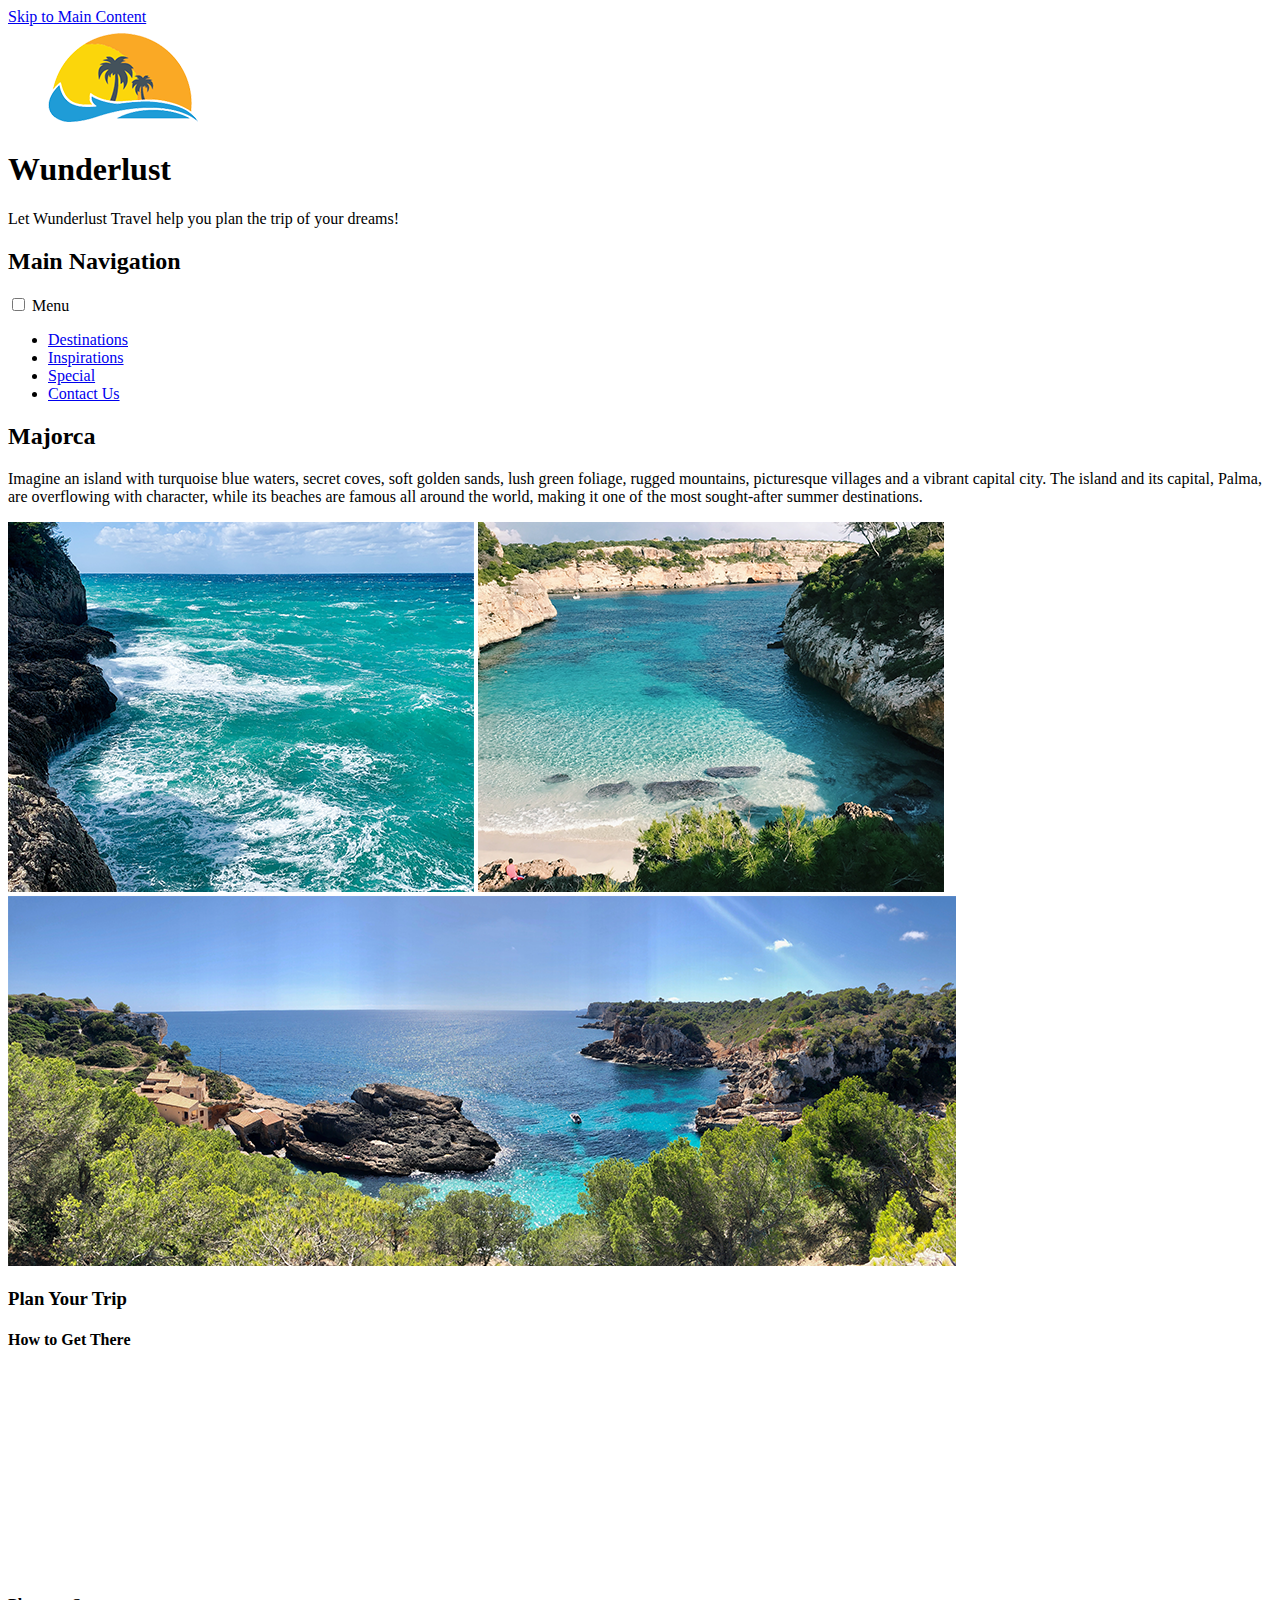
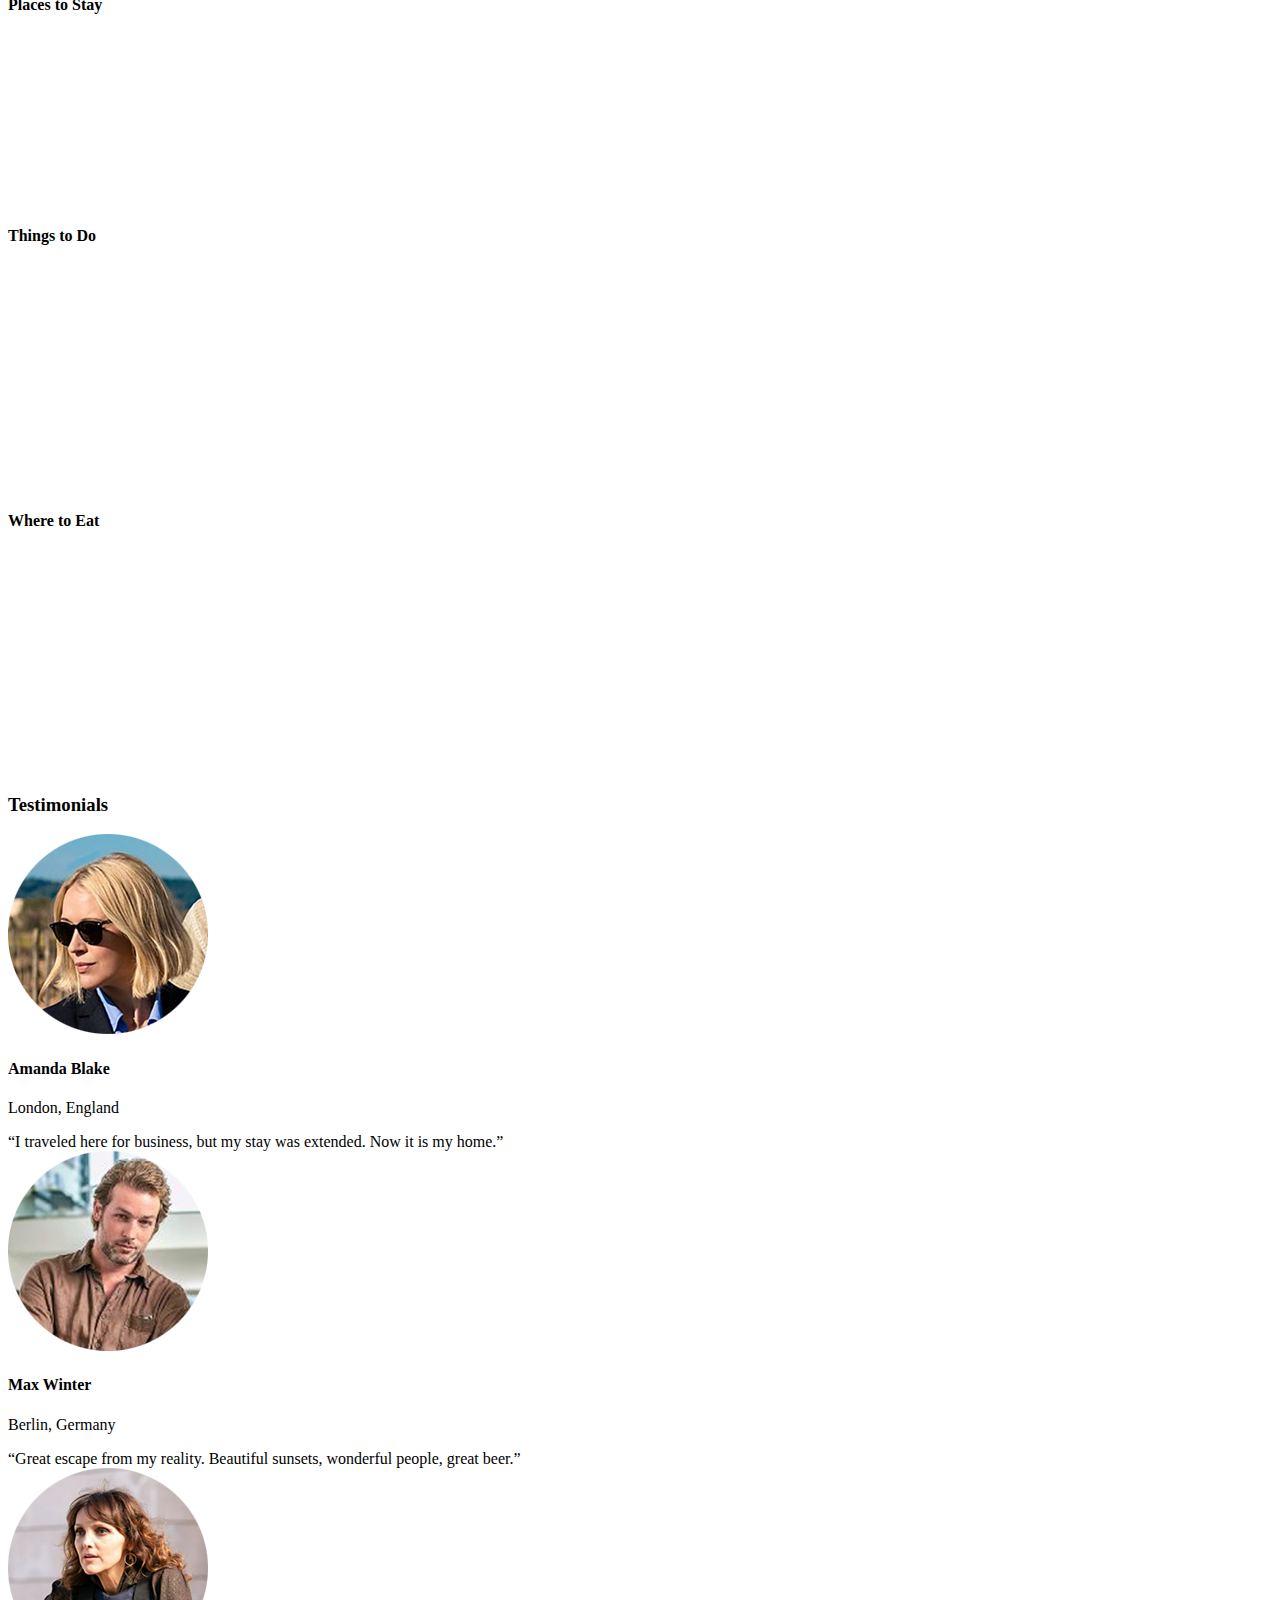
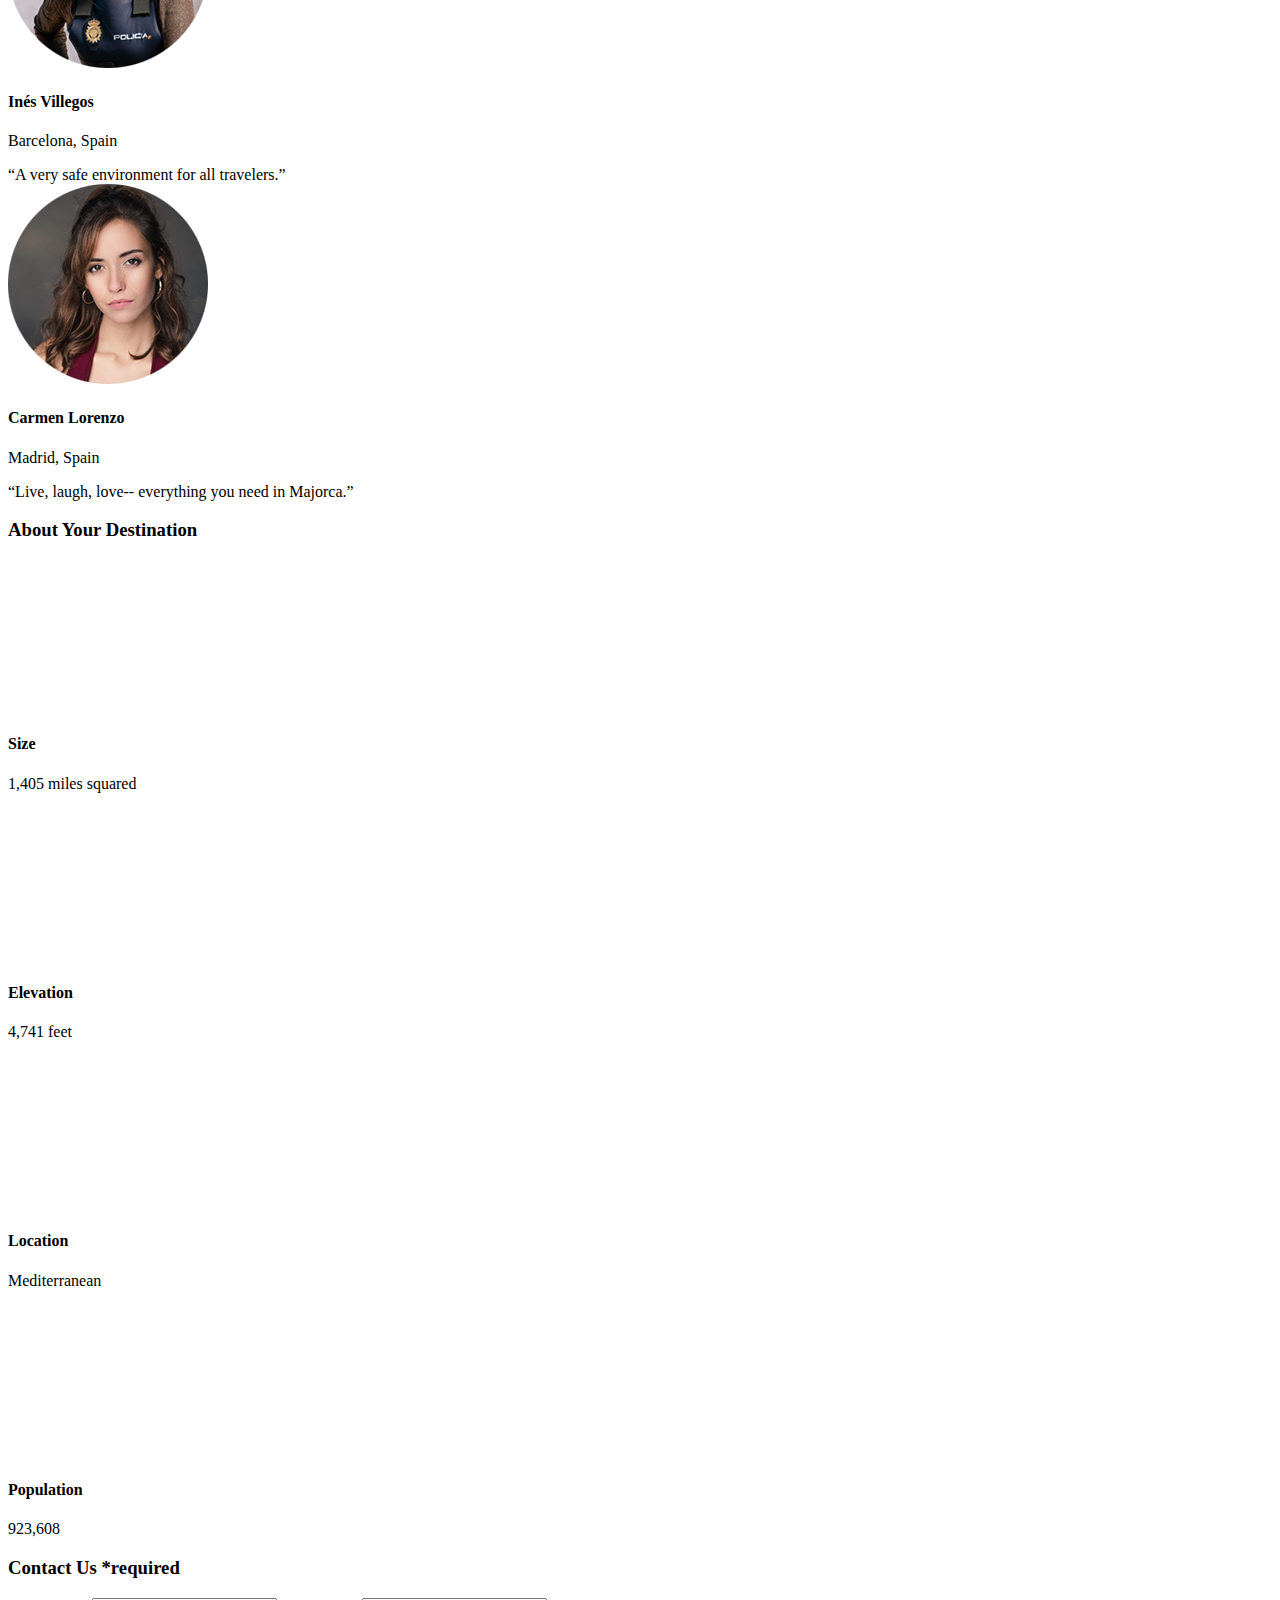
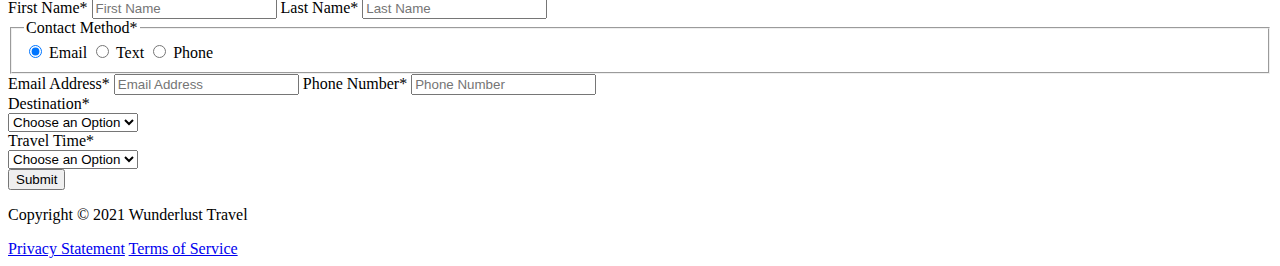
==== wunderlust-majora.html @ bf66a852 "1" ====
<!DOCTYPE html>
<html lang="en">
    <head>
        <meta charset="utf-8">
        <meta name="viewport" content="width=device-width, initial-scale=1">
        <meta name="author" content="Jessica Barnett, Christina Carrasquilla">
        <meta name="description" content="Let Wunderlust Travel take you to beautiful Majorca this year! Majorca is a beautiful island and offers beauty and fun to its visitors">
        <meta name="keywords" content="travel, majorca, beach, island, vacation, destination, getaway, restaurants in majorca, entertainment in majorca, testimonials from visitors">
        <title>Wunderlust Travel</title>
        <meta name="robots" content="index,follow">

        <!-- ~~~~~~~~~~ TWITTER CARD TAGS ~~~~~~~~~~ -->
        <meta name="twitter:card" content="summary_large_image">
        <meta name="twitter:site" content="@wunderlusttravel">
        <meta name="twitter:creator" content="@wunderlusttravel">
        <meta name="twitter:title" content="Wunderlust Travel: Majorca">
        <meta name="twitter:description" content="Let Wunderlust Travel take you to beautiful Majorca this year! Majorca is a beautiful island and offers beauty and fun to its visitors">
        <meta name="twitter:image" content="https://wunderlusttravel.com/images/majorca-cove.png">

        <!-- ~~~~~~~~~~ OPEN GRAPH META TAGS ~~~~~~~~~~ -->
        <meta property="og:title" content="See Majorca with Wunderlust Travel">
        <meta property="og:type" content="website">
        <meta property="og:image" content="https://wunderlusttravel.com/images/majorca-cove.png">
        <meta property="og:url" content="https://wunderlusttravel.com/majorca">
        <meta property="og:description" content="Let Wunderlust Travel take you to beautiful Majorca this year! Majorca is a beautiful island and offers beauty and fun to its visitors">
        <!-- ~~~~~~~~~~FAVICON ~~~~~~~~~~ -->
        <link rel="shortcut icon" href="images/favicon.png">

        <!-- ~~~~~~~~~~ GOOGLE FONTS ~~~~~~~~~~ -->
        <link rel="preconnect" href="https://fonts.googleapis.com">
        <link rel="preconnect" href="https://fonts.gstatic.com" crossorigin>
        <link href="https://fonts.googleapis.com/css2?family=Molle:ital@1&family=Montserrat:wght@400;600&display=swap" rel="stylesheet">
        <link href="styles.css" rel="stylesheet">
    </head>
    <body>
        <a id="skip" href="#main-content">Skip to Main Content</a>
        <!-- styling skip links: https://webaim.org/techniques/css/invisiblecontent/ -->
        <header>
            <a href="index.html" id="logo"><img src="images/logo.png" alt="The Wunderlust logo shows blue waves and the outline of two palm trees against an orange sun"></a>
            <h1>Wunderlust</h1>
			<p>Let Wunderlust Travel help you plan the trip of your dreams!</p>			
            <nav>
                <div id="menu-toggle">
                    <!-- responsive menu code from (with changes made to match mockups): https://css-tricks.com/three-css-alternatives-to-javascript-navigation/ -->
                    <h2 class="sr-only">Main Navigation</h2>
                    <!-- hidden but accessible headings from: https://webaim.org/techniques/css/invisiblecontent/ -->
                    <input name="toggle" id="toggle" type="checkbox">
                    <label for="toggle">Menu</label>
                    <ul>
                        <li class="active"><a href="#">Destinations</a></li>
                        <li><a href="#">Inspirations</a></li>
                        <li><a href="#">Special</a></li>
                        <li><a href="#">Contact Us</a></li>
                    </ul>
                </div>
            </nav>
        </header>
        <main id="main-content">
            <article>
                <div id="intro">  
                    <h2>Majorca</h2>
                    <p>Imagine an island with turquoise blue waters, secret coves, soft golden sands, lush green foliage, rugged mountains, picturesque villages and a vibrant capital city. The island and its capital, Palma, are overflowing with character, while its beaches are famous all around the world, making it one of the most sought-after summer destinations.</p>
                    <div id="img-grid">
                        <img src="images/majorca-waves.png" alt="Turquoise blue waters with white wave caps crashing against a rock cliff">
                        <img src="images/majorca-beach.png" alt="A calm cove with turquoise waters calmly lapping at a light sand beach">
                        <picture>
                            <source srcset="images/majorca-cove-small.png"
                                media="(max-width: 500px)">
                            <img src="images/majorca-cove.png" alt="Deep blue water leading to the horizon with the island and trees in the foreground">
                        </picture>
                    </div>
                </div>  
                <section id="plan">
                    <h3>Plan Your Trip</h3>
                    <div>
                        <section>
                            <h4>How to Get There</h4>
                            <a href="#" title="Search for flights">
                                <img src="images/get.svg" alt="airplane icon">
                            </a>
                        </section>      
                        <section>
                            <h4>Places to Stay</h4>
                            <a href="#" title="Search for hotels">
                                <img src="images/stay.svg" alt="bed icon">
                            </a>
                        </section>
                        <section>
                            <h4>Things to Do</h4>
                            <a href="#" title="Search for Activities">
                                <img src="images/do.svg" alt="sailboat icon">
                            </a>                     
                        </section>    
                        <section>
                            <h4>Where to Eat</h4>
                            <a href="#" title="Search for Restaurants">
                                <img src="images/eat.svg" alt="fork and spoon icon">                         
                            </a>
                        </section>
                    </div>   
                </section>
                <section id="testimonials">
                    <h3>Testimonials</h3>
                    <div>
                        <section>
                            <img src="images/miranda-blake.png" alt="Miranda Blake has a blonde bob and is wearing dark sunglasses">
                            <h4>Amanda Blake</h4>
                            <p>London, England</p>
                            <q>I traveled here for business, but my stay was extended. Now it is my home.</q>
                        </section>
                        <section>
                            <img src="images/max-winter.png" alt="Max Winter has dark blonde hair and a trimmed beard and mustache">
                            <h4>Max Winter</h4>
                            <p>Berlin, Germany</p>
                            <q>Great escape from my reality. Beautiful sunsets, wonderful people, great beer.</q>
                        </section>
                        <section>
                            <img src="images/ines-villegoes.png" alt="Ines Villegos has shoulder-length, wavy, brown hair and is wearing a brown sweater"> 
                            <h4>Inés Villegos</h4> 
                            <p>Barcelona, Spain</p>
                            <q>A very safe environment for all travelers.</q>
                        </section>
                        <section>
                            <img src="images/carmen-lorenzo.png" alt="Carmen Lorenzo has long, dark brown hair and is wearing gold hoop earrings">
                            <h4>Carmen Lorenzo</h4> 
                            <p>Madrid, Spain</p>
                            <q>Live, laugh, love-- everything you need in Majorca.</q>
                        </section>
                    </div>
                </section>
                <section id="about">
                    <h3>About Your Destination</h3>
                    <div>
                        <section>
                            <img src="images/size.svg" alt="ruler icon">
                            <h4>Size</h4> 
                            <p>1,405 miles squared</p>
                        </section>
                        <section>
                            <img src="images/elevation.svg" alt="mountain icon">
                            <h4>Elevation</h4> 
                            <p>4,741 feet</p>
                        </section>
                        <section>
                            <img src="images/location.svg" alt="location pin icon">
                            <h4>Location</h4> 
                            <p>Mediterranean</p>
                        </section>
                        <section>
                            <img src="images/population.svg" alt="people icon">
                            <h4>Population</h4>
                            <p>923,608</p>
                        </section>
                    </div>  
                </section>
                <section id="contact">
                    <h3>Contact Us <span class="form-required">*required</span></h3>
                    <form method="post" action="https://wp.zybooks.com/form-viewer.php">
                        <div id="names">
                            <label for="fName">First Name<span class="required">*</span></label>
                            <input type="text" name="fName" id="fName" autocomplete="given-name" placeholder="First Name" required>
                            <!-- custom input styles from https://moderncss.dev/custom-css-styles-for-form-inputs-and-textareas/ -->
                            <label for="lName">Last Name<span class="required">*</span></label>
                            <input type="text" name="lName" id="lName" autocomplete="family-name" placeholder="Last Name" required>
                        </div>
                        <div id="nums">
                            <fieldset>
                                <legend>Contact Method<span class="required">*</span></legend>
                                <!-- custom radio button styles from https://moderncss.dev/pure-css-custom-styled-radio-buttons/ -->
                                <label for="prefEmail">
                                    <span class="radio-input">
                                        <input type="radio" name="contactPref" id="prefEmail" required checked>
                                        <span class="radio-control"></span>
                                    </span>
                                    <span class="radio-label">Email</span>
                                </label>
                                <label for="prefText">
                                    <span class="radio-input">
                                        <input type="radio" name="contactPref" id="prefText">
                                        <span class="radio-control"></span>
                                    </span>
                                    <span class="radio-label">Text</span>
                                </label>
                                <label for="prefPhone">
                                    <span class="radio-input">
                                        <input type="radio" name="contactPref" id="prefPhone">
                                        <span class="radio-control"></span>
                                    </span>
                                    <span class="radio-label">Phone</span>
                                </label>
                            </fieldset>
                            <label for="email">Email Address<span class="required">*</span></label>
                            <input type="email" name="email" id="email" autocomplete="email" placeholder="Email Address" required>
                            <label for="phone">Phone Number<span class="required">*</span></label>
                            <input type="tel" name="phone" id="phone" autocomplete="tel" placeholder="Phone Number" required>
                        </div>
                        <div id="selects">
                            <!-- custom select styles from: https://moderncss.dev/custom-select-styles-with-pure-css/ -->
                            <label for="destination">Destination<span class="required">*</span></label>
                            <div class="custom-select">
                                <select name="destination" id="destination" required>
                                    <option value="" disabled selected>Choose an Option</option>
                                    <option value="barcelona">Barcelona</option>
                                    <option value="granada">Granada</option>
                                    <option value="ibiza">Ibiza</option>
                                    <option value="madrid">Madrid</option>
                                    <option value="majora">Majora</option>
                                    <option value="seville">Seville</option>
                                    <option value="tenerife">Tenerife</option>
                                    <option value="valencia">Valencia</option>
                                </select>
                                <span class="focus"></span>
                            </div>  
                            <label for="travelTime">Travel Time<span class="required">*</span></label>
                            <div class="custom-select">
                                <select name="travelTime" id="travelTime" required>
                                    <option value="" disabled selected>Choose an Option</option>
                                    <option value="fall">Fall</option>
                                    <option value="winter">Winter</option>
                                    <option value="spring">Spring</option>
                                    <option value="summer">Summer</option>
                                    <option value="flexible">Flexible</option>
                                </select>
                                <span class="focus"></span>
                            </div> 
                            <input type="submit" name="mySubmit" id="mySubmit" value="Submit">
                        </div>
                    </form>
                </section>
            </article>
        </main>
        <footer>
            <p>Copyright &copy; 2021 Wunderlust Travel</p>
            <a href="#">Privacy Statement</a>
            <a href="#">Terms of Service</a>
        </footer>
    </body>
</html>
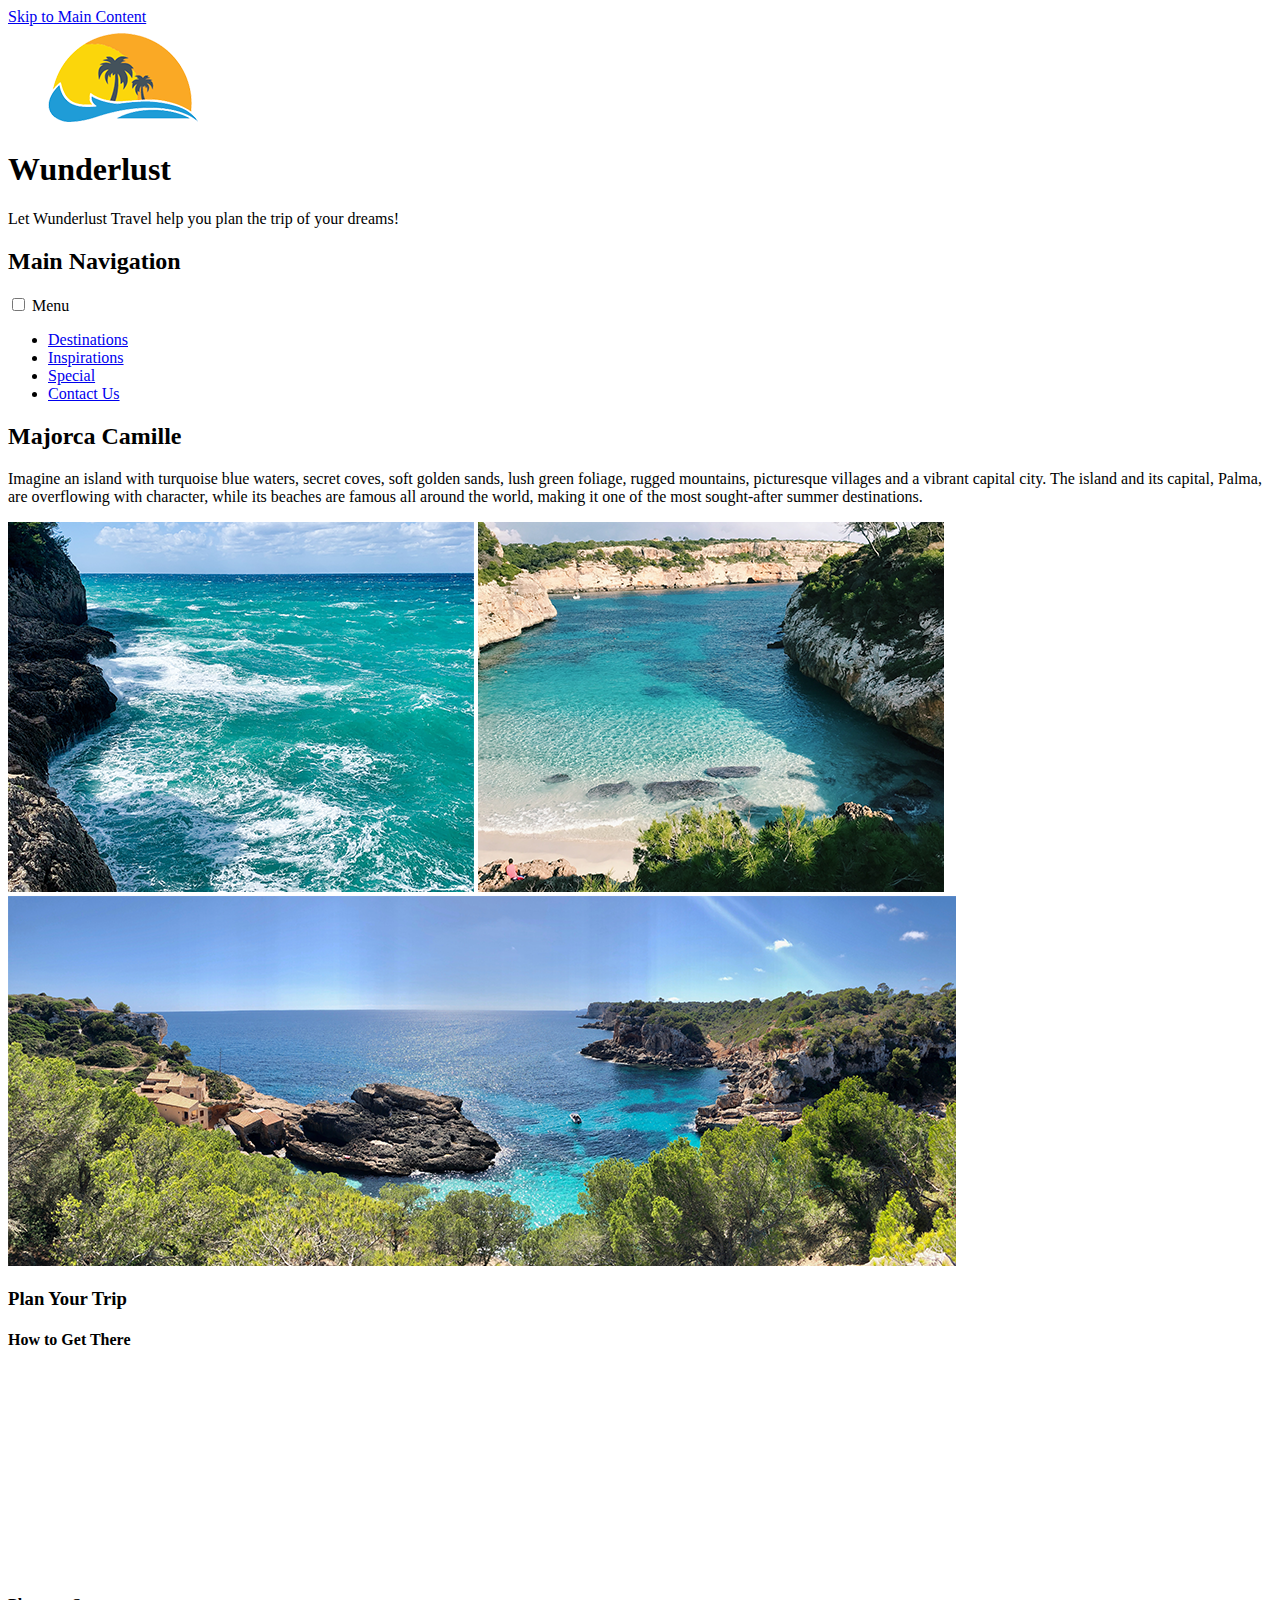
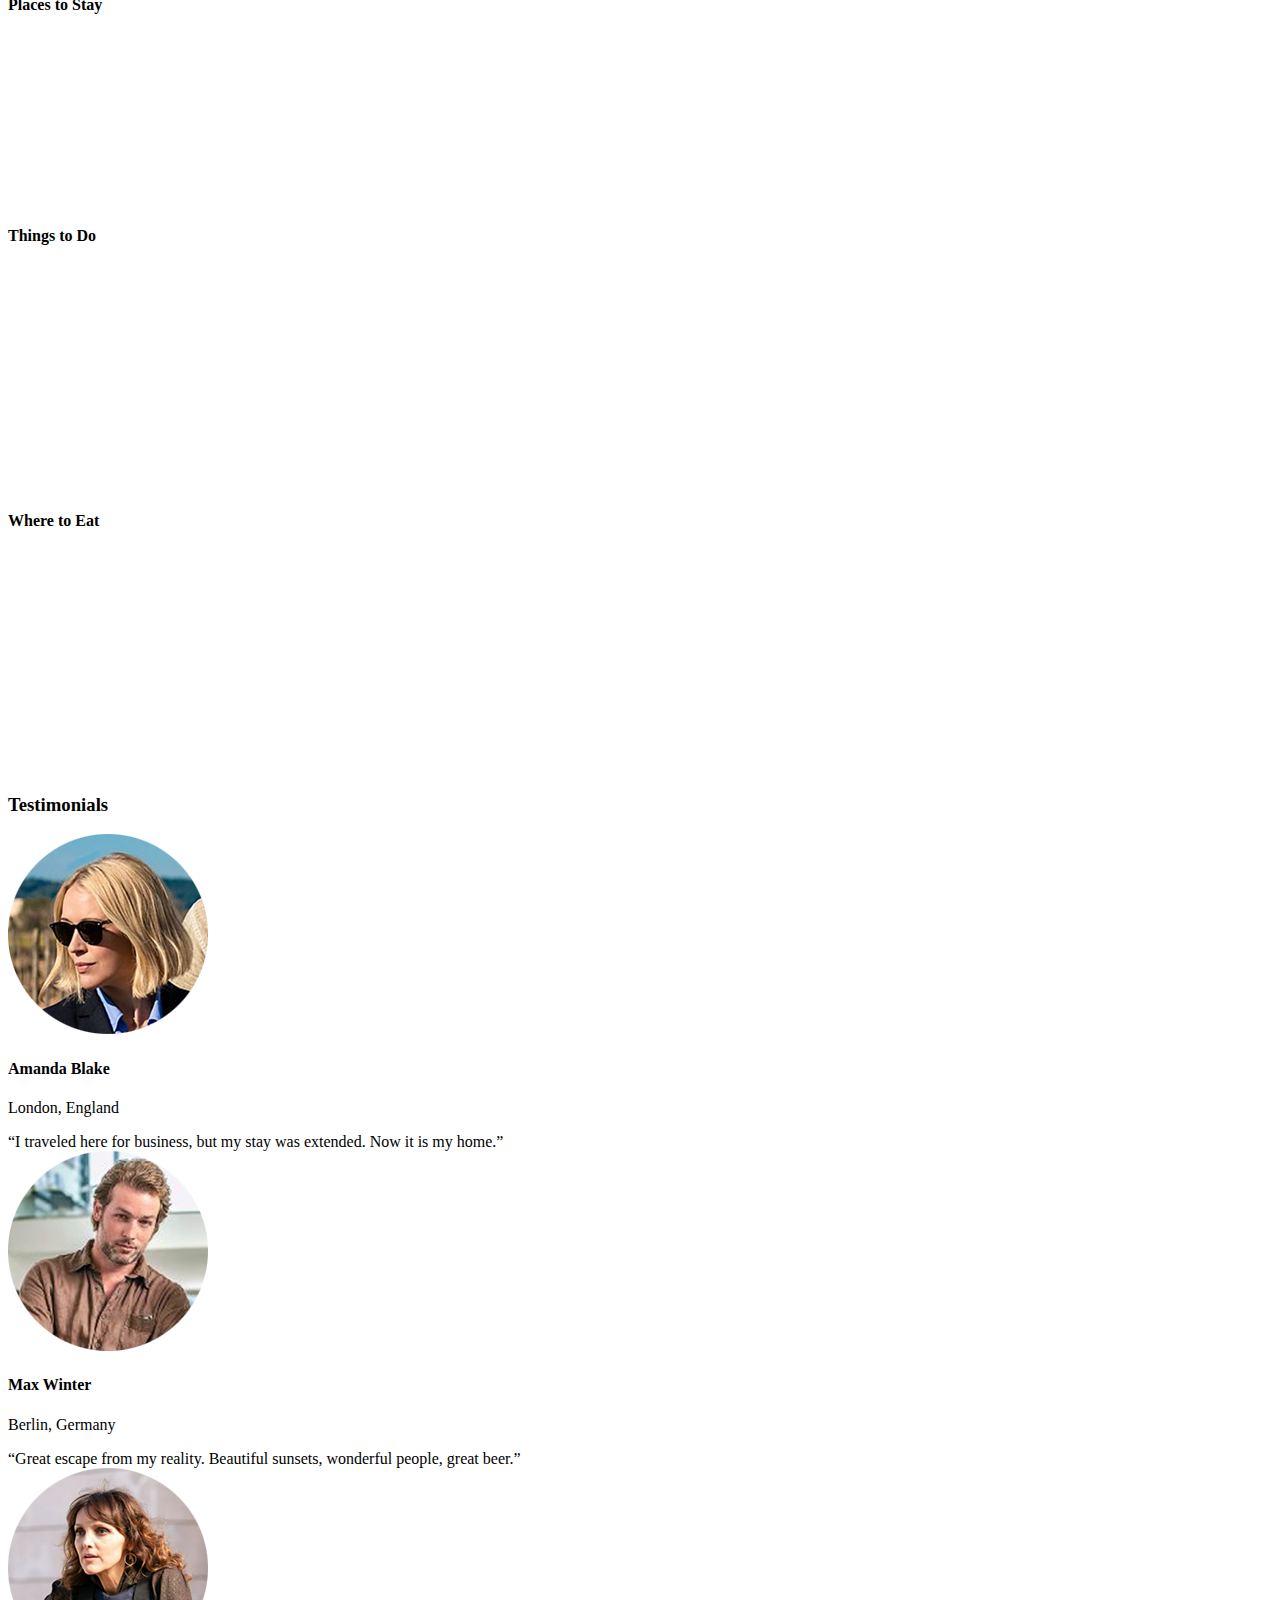
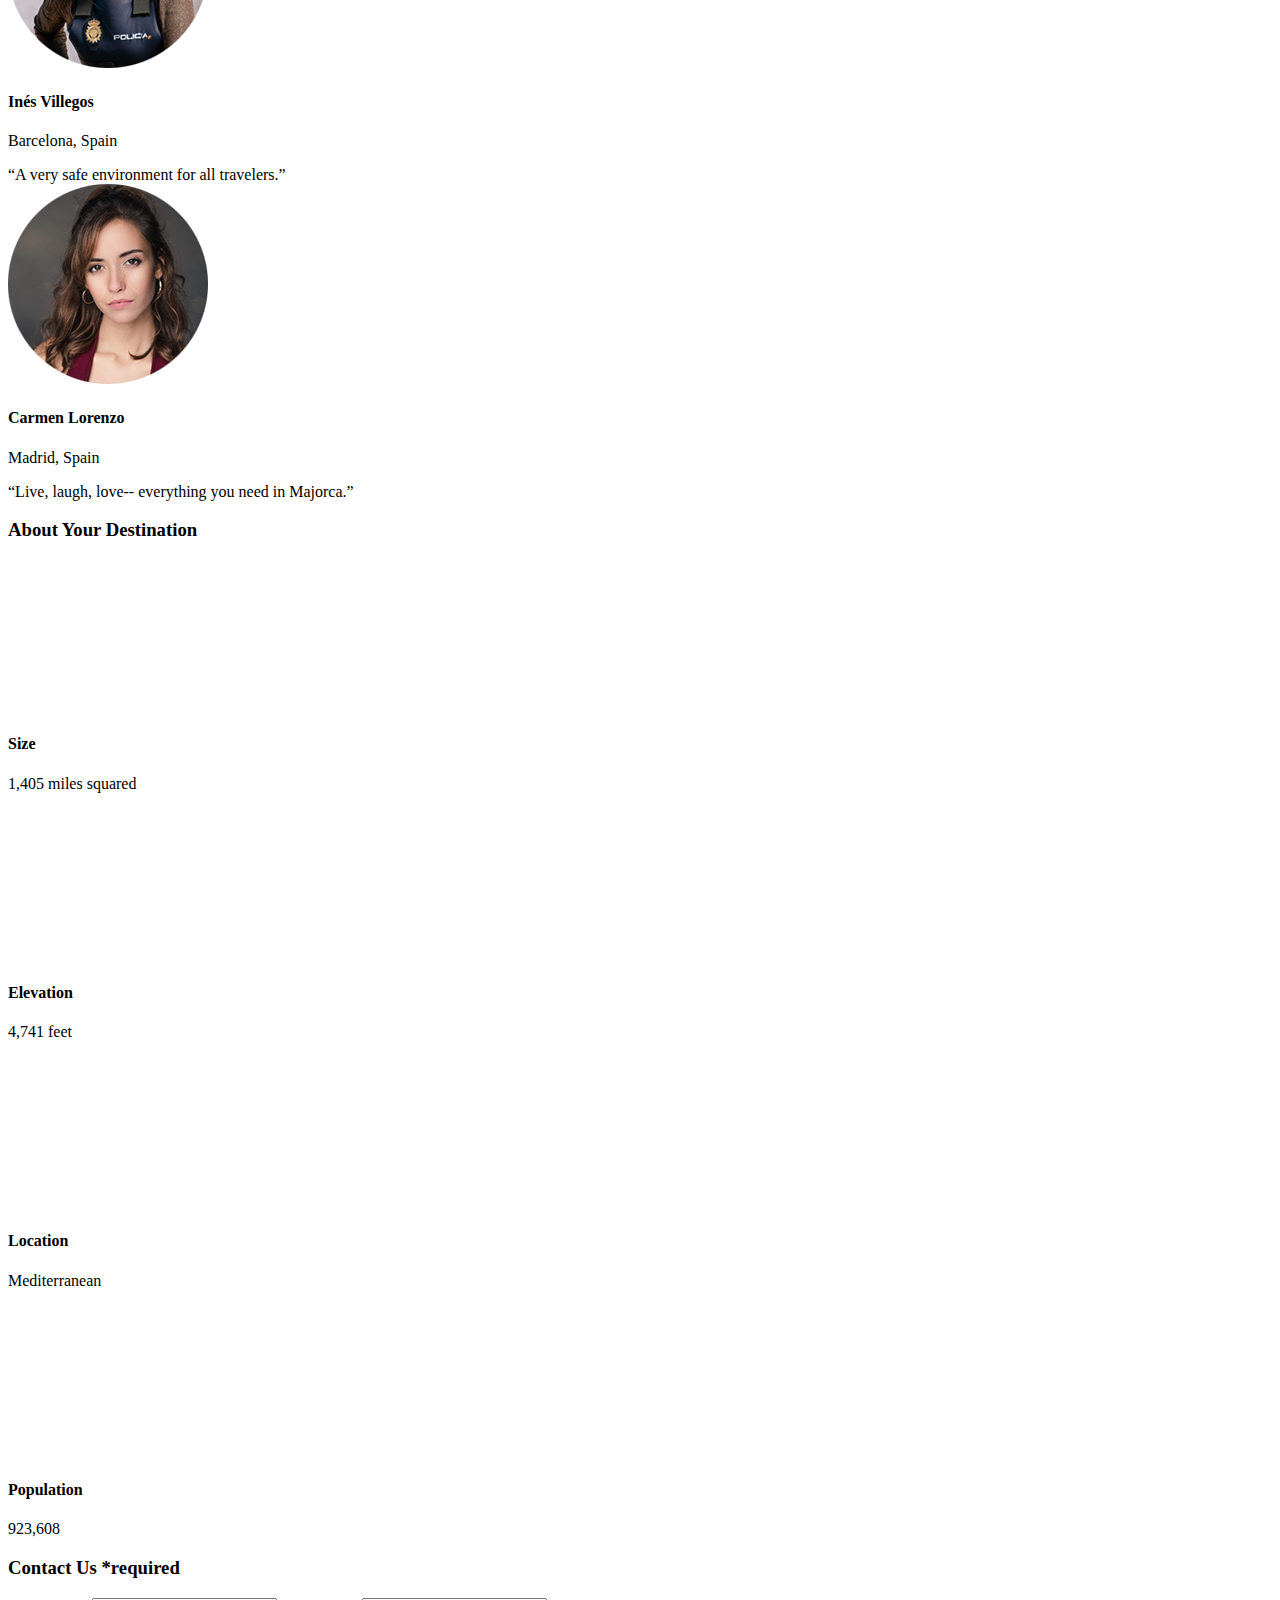
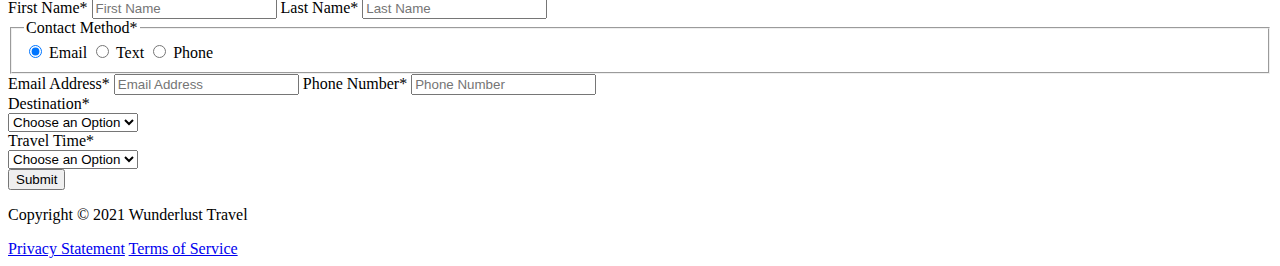
==== commit ba506c60: "1" ====
--- a/wunderlust-majora.html
+++ b/wunderlust-majora.html
@@ -58,7 +58,7 @@
         <main id="main-content">
             <article>
                 <div id="intro">  
-                    <h2>Majorca</h2>
+                    <h2>Majorca Camille</h2>
                     <p>Imagine an island with turquoise blue waters, secret coves, soft golden sands, lush green foliage, rugged mountains, picturesque villages and a vibrant capital city. The island and its capital, Palma, are overflowing with character, while its beaches are famous all around the world, making it one of the most sought-after summer destinations.</p>
                     <div id="img-grid">
                         <img src="images/majorca-waves.png" alt="Turquoise blue waters with white wave caps crashing against a rock cliff">
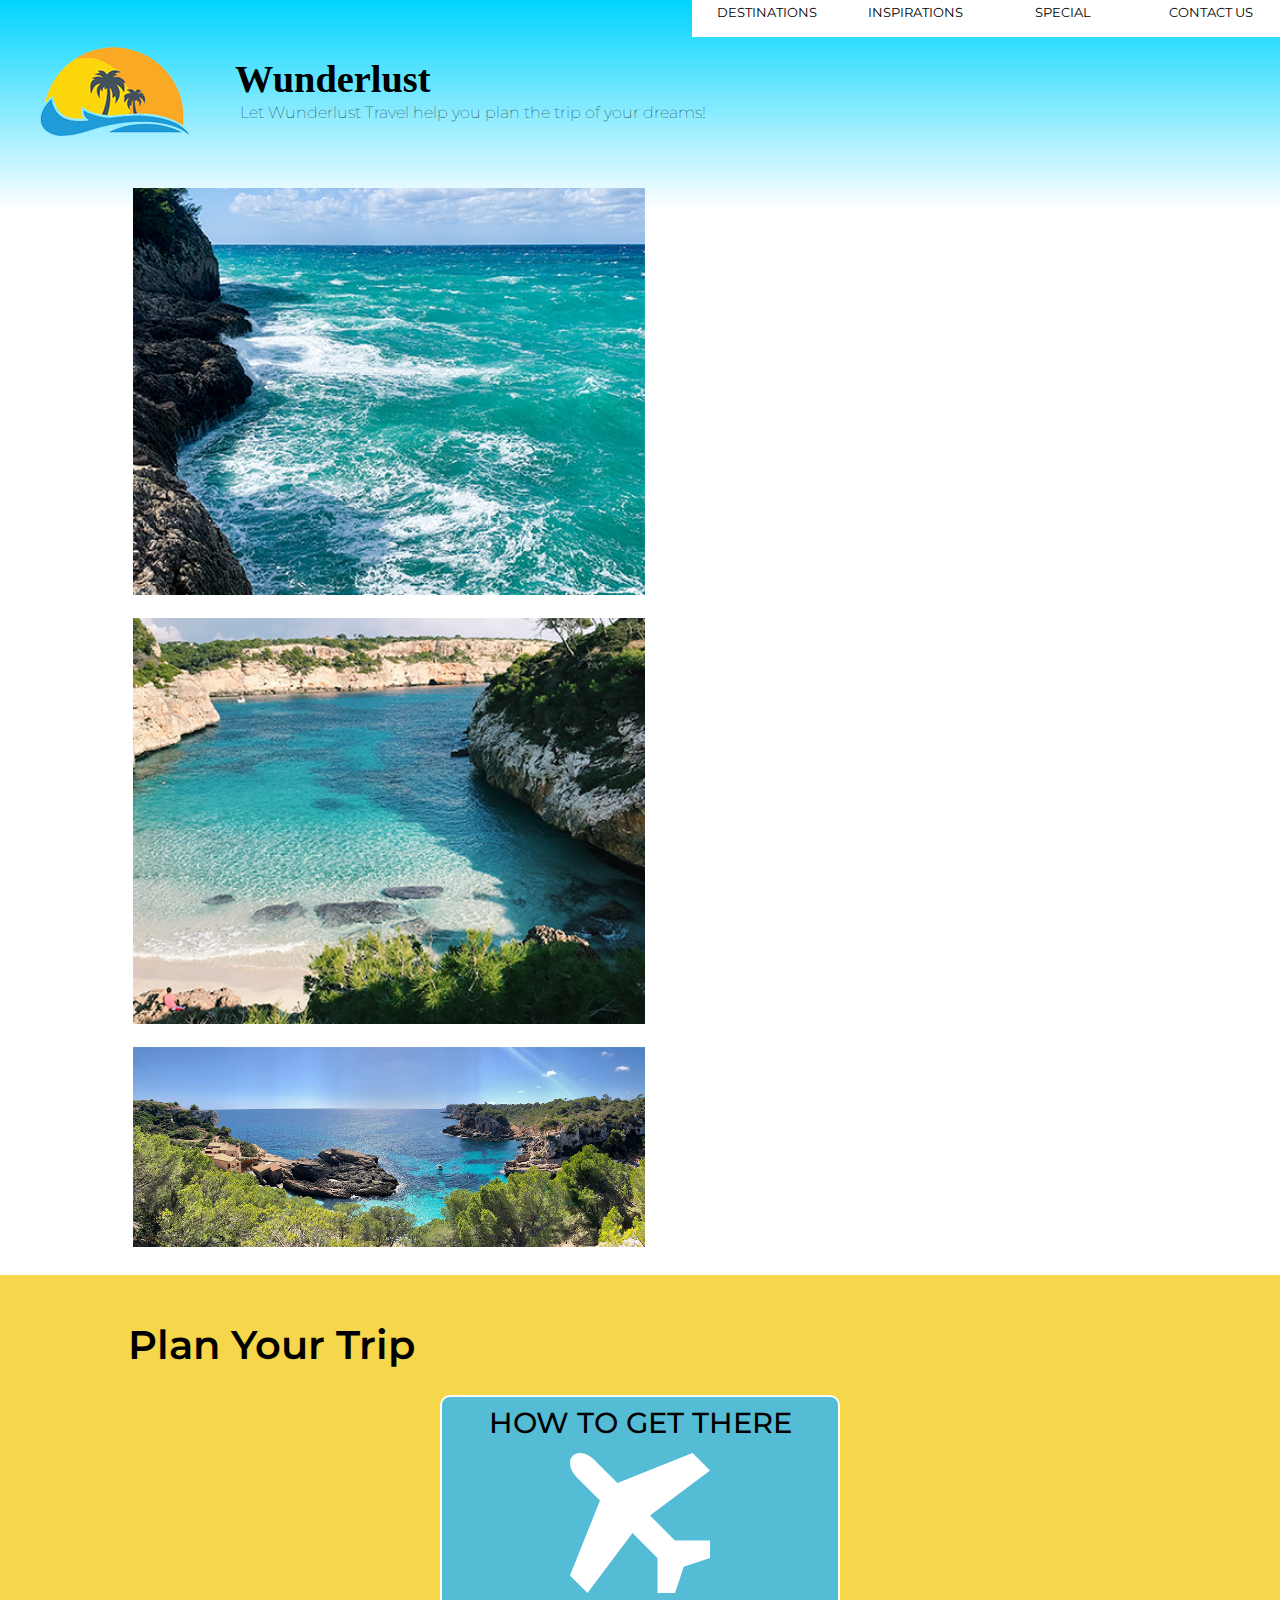
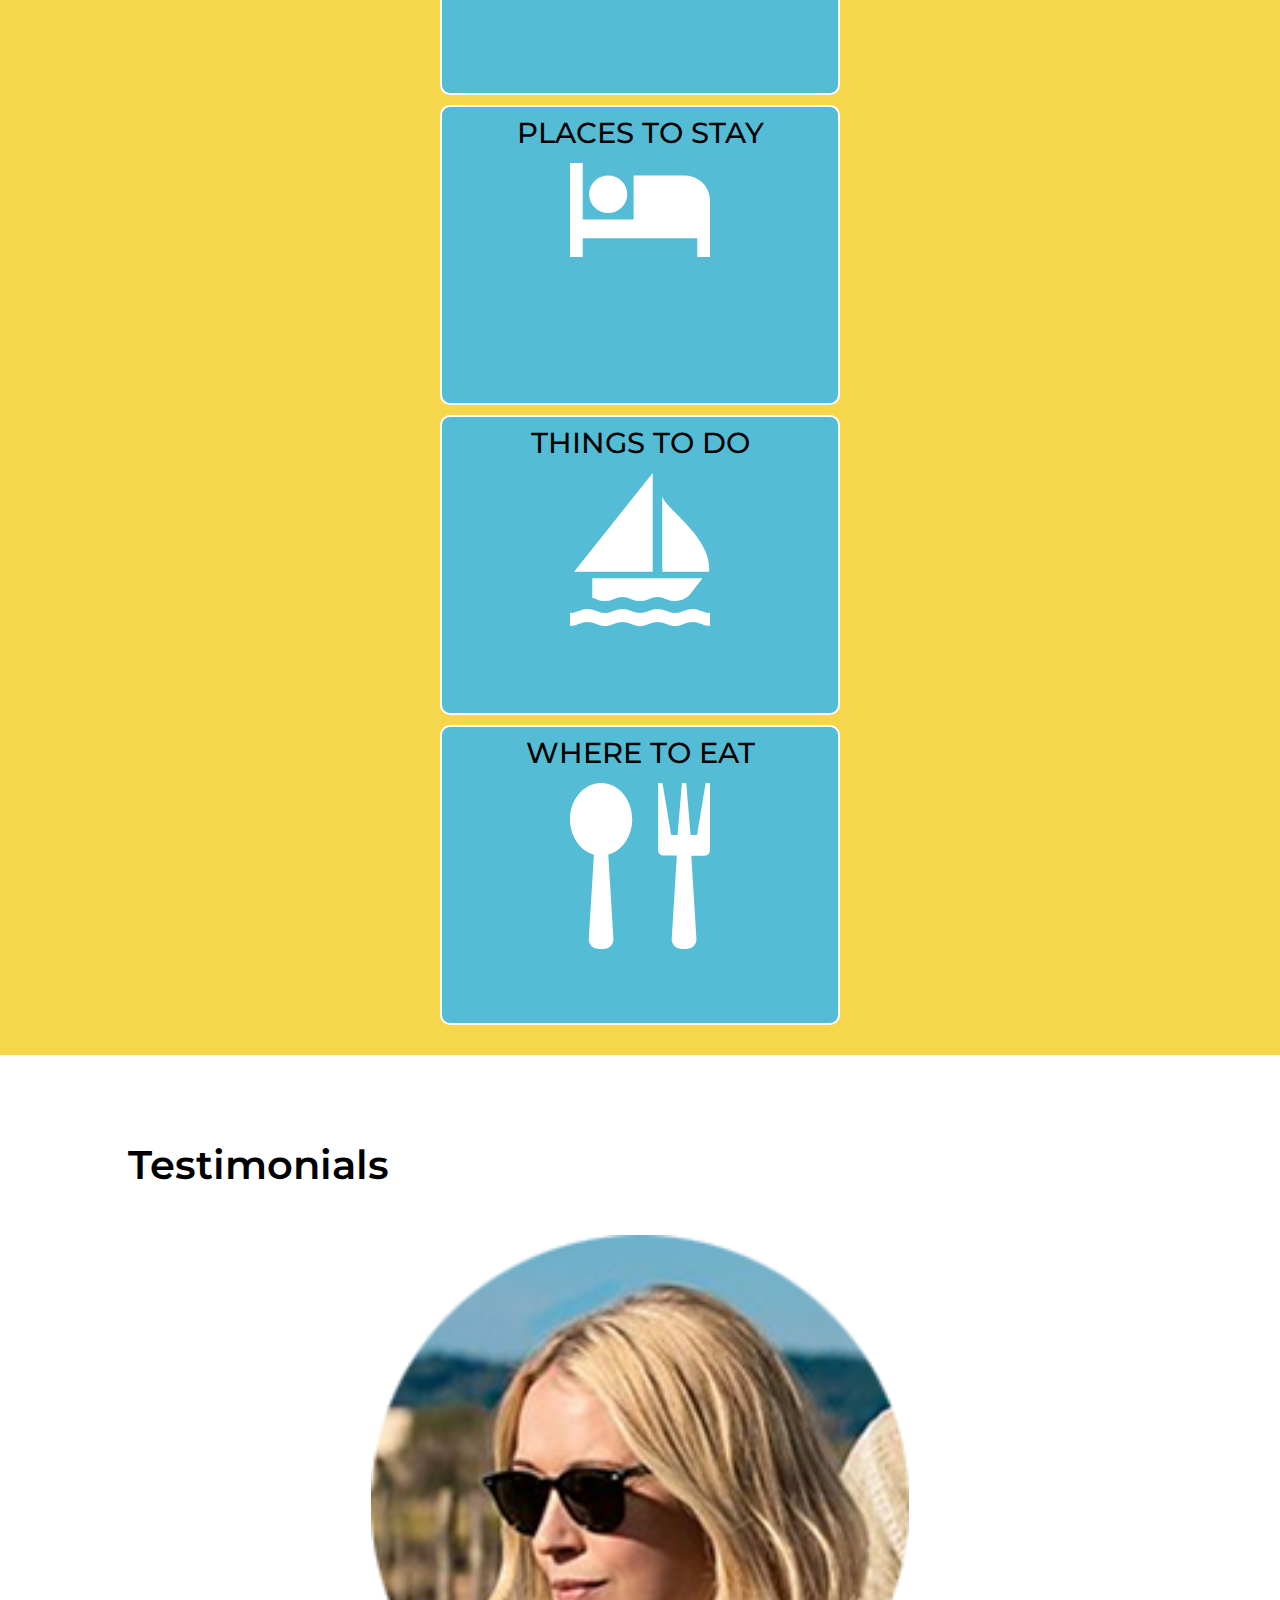
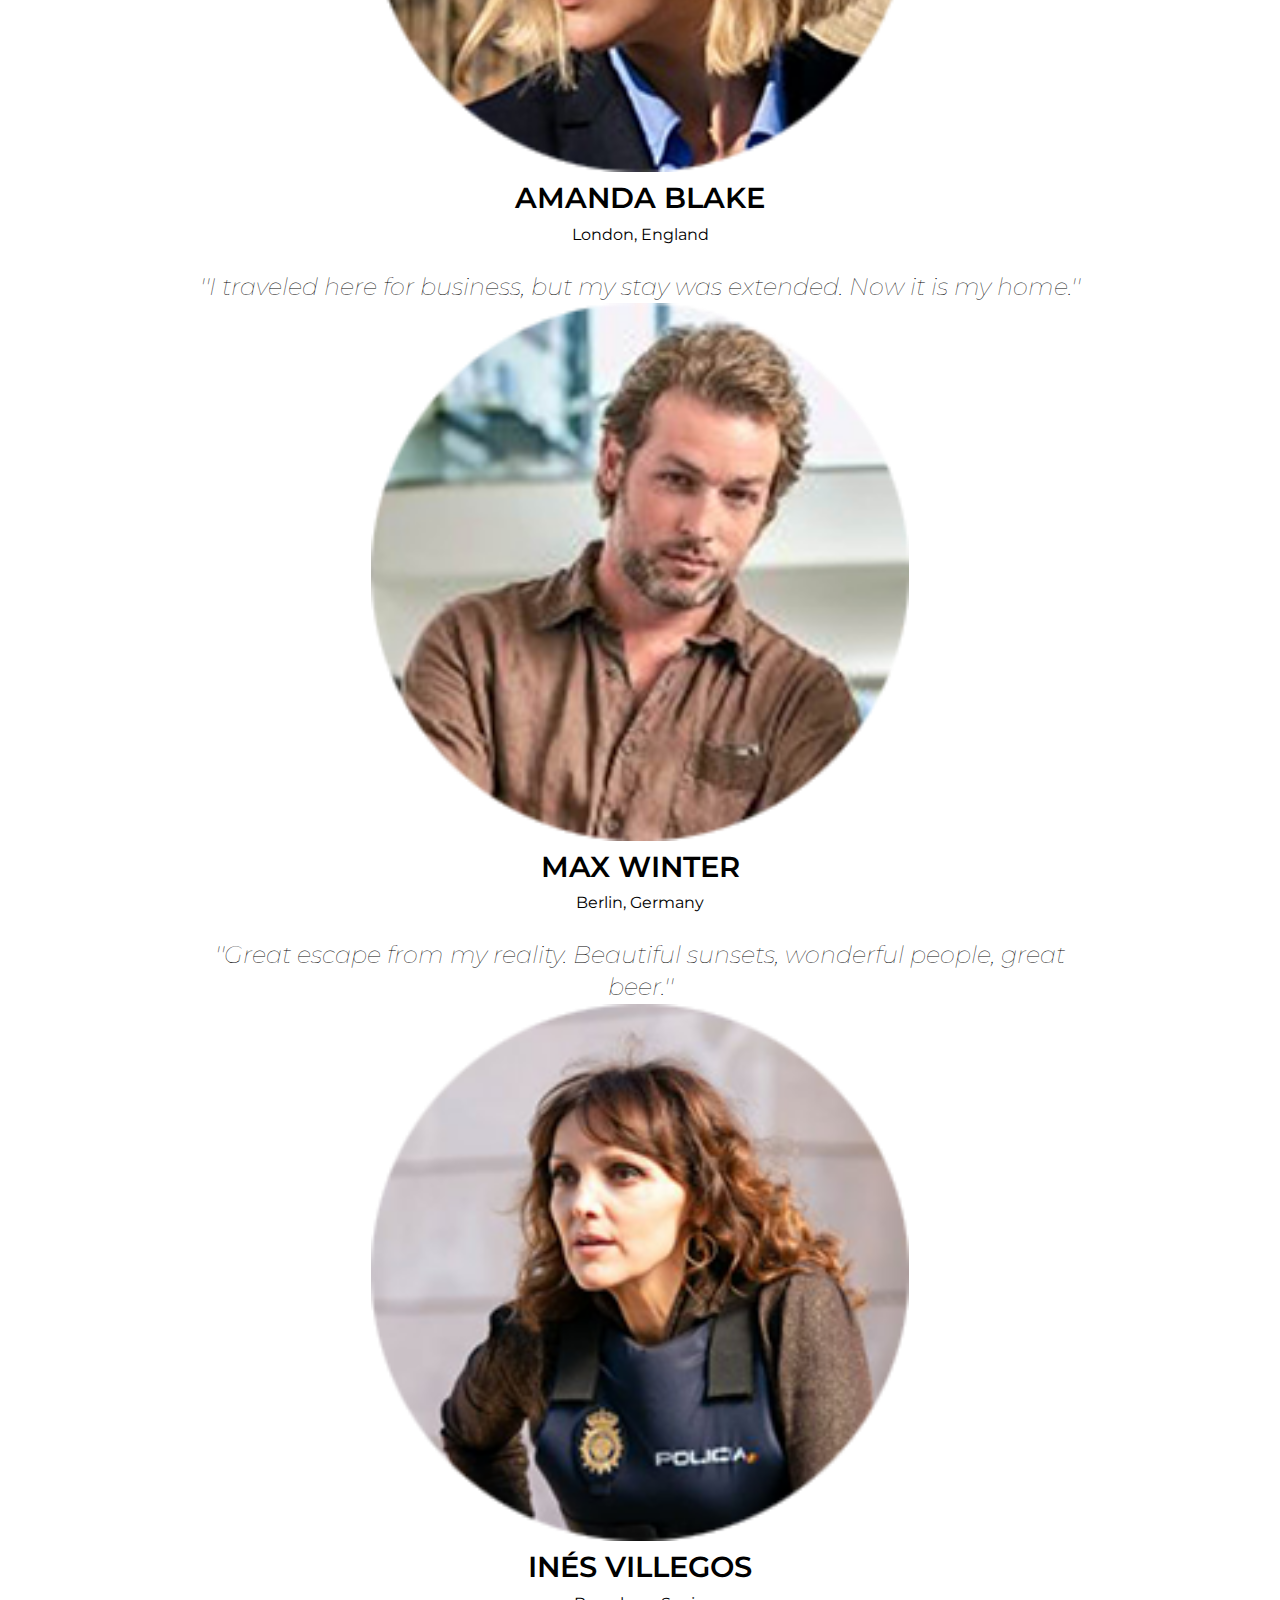
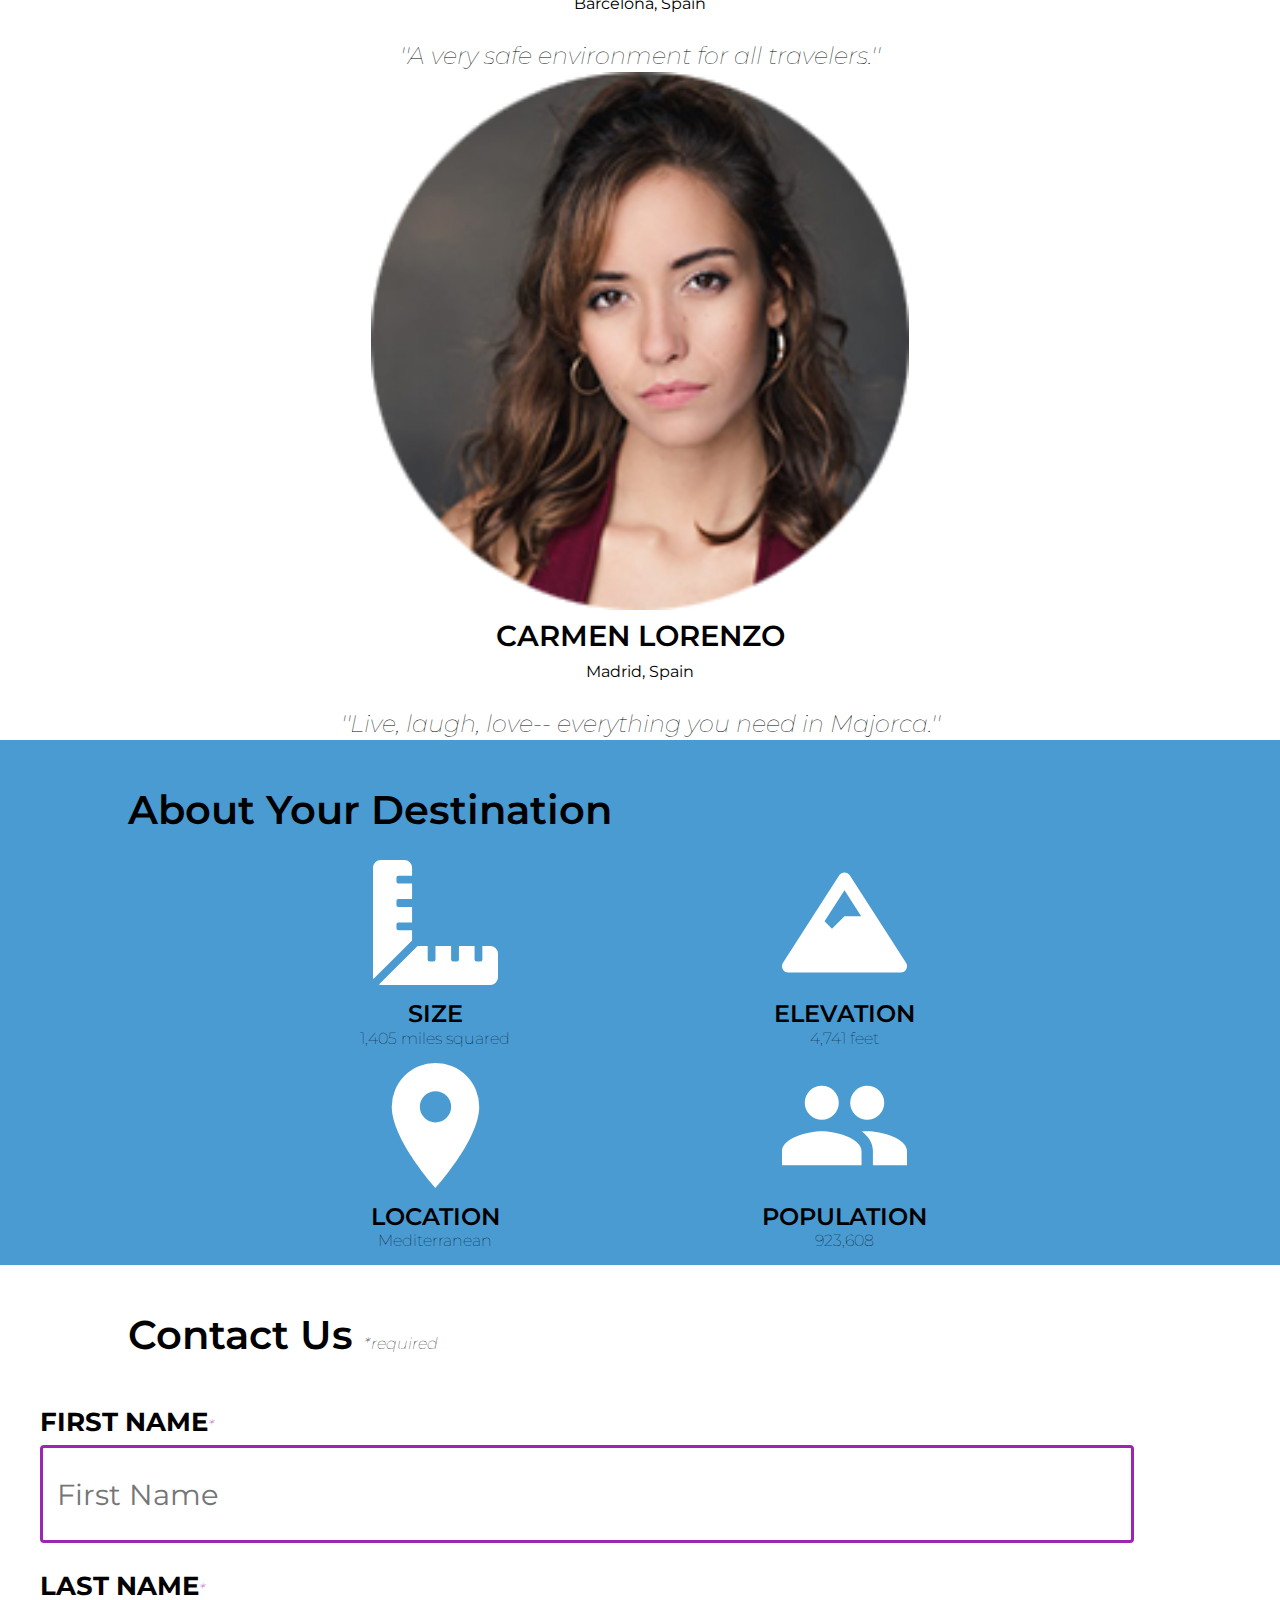
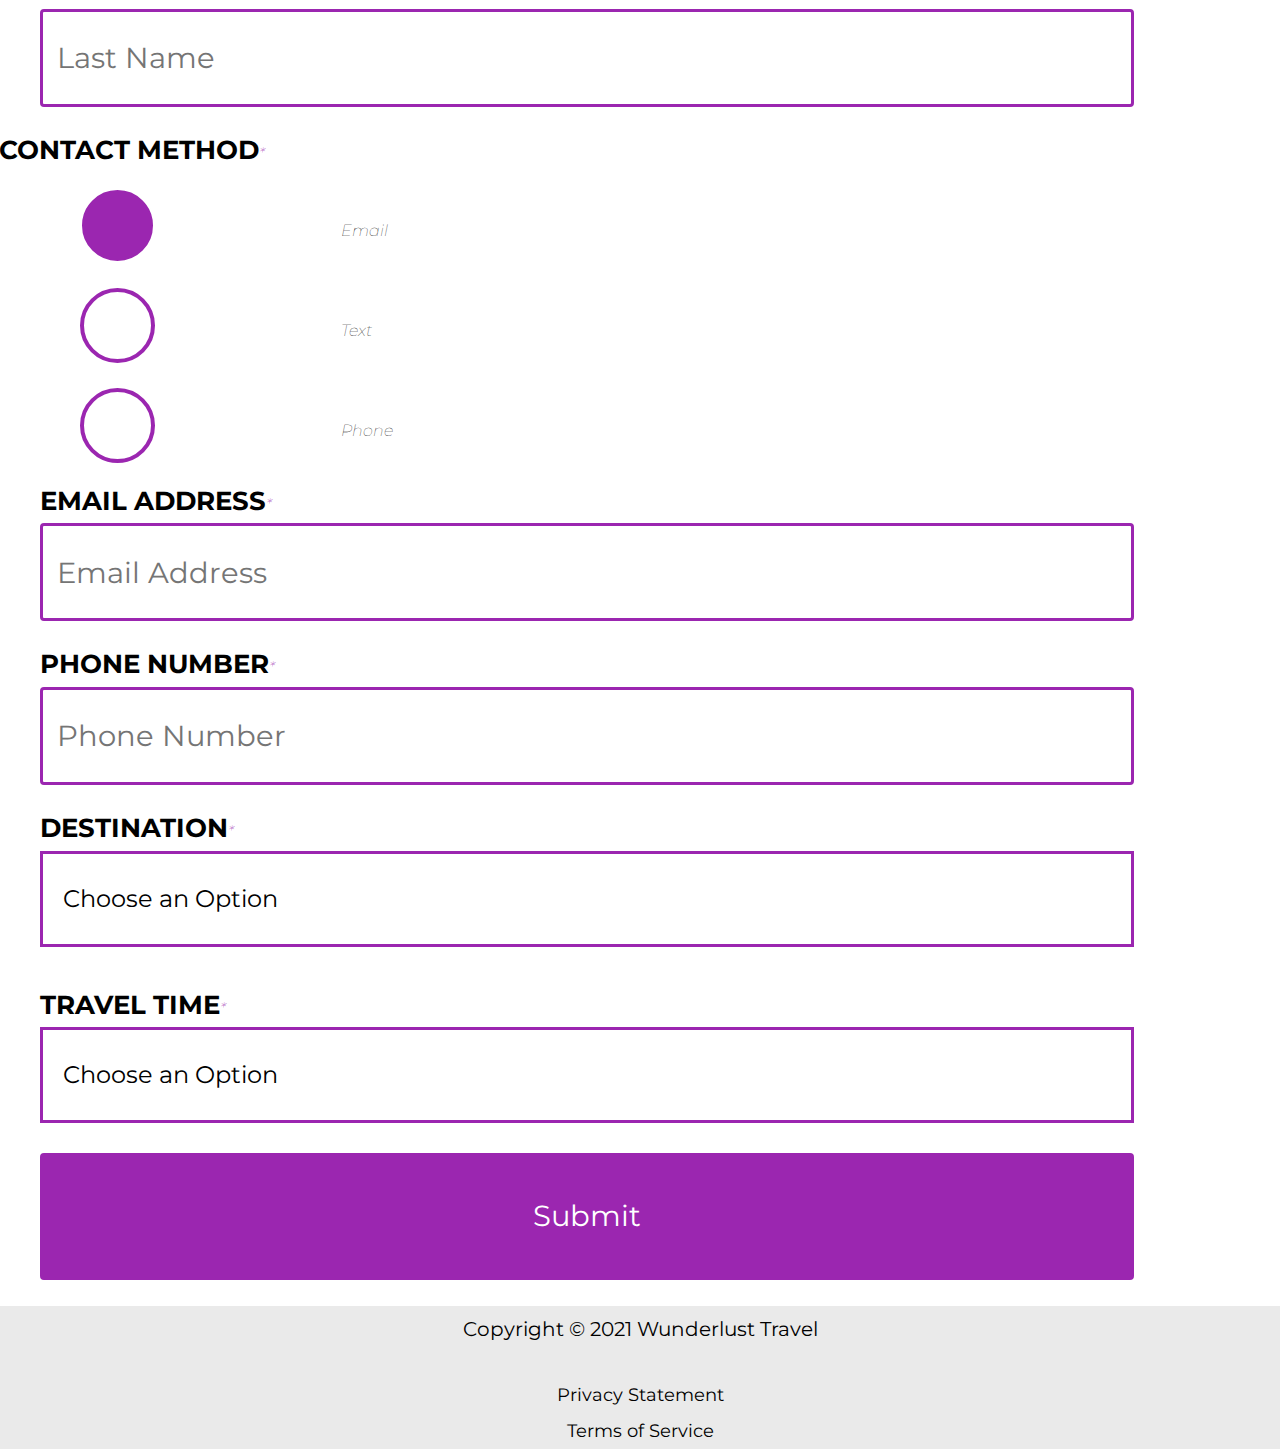
==== commit cc452adf: "in progress" ====
--- a/wunderlust-majora.html
+++ b/wunderlust-majora.html
@@ -58,7 +58,7 @@
         <main id="main-content">
             <article>
                 <div id="intro">  
-                    <h2>Majorca Camille</h2>
+                    <h2>Majorca</h2>
                     <p>Imagine an island with turquoise blue waters, secret coves, soft golden sands, lush green foliage, rugged mountains, picturesque villages and a vibrant capital city. The island and its capital, Palma, are overflowing with character, while its beaches are famous all around the world, making it one of the most sought-after summer destinations.</p>
                     <div id="img-grid">
                         <img src="images/majorca-waves.png" alt="Turquoise blue waters with white wave caps crashing against a rock cliff">
--- a/styles.css
+++ b/styles.css
@@ -0,0 +1,723 @@
+/*Camille Jennings*/
+
+/* http://meyerweb.com/eric/tools/css/reset/ 
+   v2.0 | 20110126
+   License: none (public domain)
+*/
+
+html, body, div, span, applet, object, iframe,
+h1, h2, h3, h4, h5, h6, p, blockquote, pre,
+a, abbr, acronym, address, big, cite, code,
+del, dfn, em, img, ins, kbd, q, s, samp,
+small, strike, strong, sub, sup, tt, var,
+b, u, i, center,
+dl, dt, dd, ol, ul, li,
+fieldset, form, label, legend,
+table, caption, tbody, tfoot, thead, tr, th, td,
+article, aside, canvas, details, embed, 
+figure, figcaption, footer, header, hgroup, 
+menu, nav, output, ruby, section, summary,
+time, mark, audio, video {
+	margin: 0;
+	padding: 0;
+	border: 0;
+	font-size: 100%;
+	font: inherit;
+	vertical-align: baseline;
+}
+/* HTML5 display-role reset for older browsers */
+article, aside, details, figcaption, figure, 
+footer, header, hgroup, menu, nav, section {
+	display: block;
+}
+body {
+	line-height: 1;
+}
+ol, ul {
+	list-style: none;
+}
+blockquote, q {
+	quotes: none;
+}
+blockquote:before, blockquote:after,
+q:before, q:after {
+	content: '';
+	content: none;
+}
+table {
+	border-collapse: collapse;
+	border-spacing: 0;
+}
+
+*,
+*::before,
+*::after {
+  box-sizing: border-box;
+}
+/*END CSS RESET*/
+
+:root {
+ --yellow: #f6d64a;
+ --teal: #55bcd5;
+ --purple: #9b26b0;
+ --blue: #499bd2;
+ --dark-gray: #222222;
+ --light-gray: #eaeaea;
+ --white: #ffffff;
+ --black: #000000;
+
+ font-family: Montserrat;
+ --form-control-color: #9b26b0;
+}
+
+@font-face {
+    font-family: 'Montserrat';
+    src: url('Montserrat.woff2') format('woff2'),
+	     url('Montserrat.woff2') format('woff2-variations');
+    font-weight: 100 1000;
+    font-stretch: 25% 151%;
+}
+
+h1 {
+    font-family: Montserrat;
+    font-size: 2.5em;
+    font-weight: 500;
+    line-height: 180%;
+    font-stretch: 50%;
+}
+h2 {
+    font-size: 1.8em;
+    line-height: 140%;
+    font-stretch: 50%;
+    margin-left: 5%;
+}
+h3 {
+    font-size: 2em;
+    margin-left: 10%;
+    font-weight: 500;
+    line-height: 200%;
+}
+h4 {
+    font-size: 1.8em;
+    text-transform: uppercase;
+    text-align: center;
+    line-height: 200%;
+    font-weight: 500;
+    line-height: 5%;
+    margin-top: 25px;
+}
+p {
+    font-size: 1.6em;
+    margin: 2% 5%;
+    line-height: 225%;
+}
+q {
+    font-size: 1.5em;
+    line-height: 135%;
+    font-style: italic;
+    font-weight: 100;
+}
+q::before {
+    content: "''";
+}
+q::after {
+    content: "''";
+}
+/*HEADER STYLES*/
+header {
+    background: rgb(255,255,255);
+    background: linear-gradient(0deg, rgba(255,255,255,1) 0%, rgba(0,212,255,1) 100%);
+    display: grid;
+    grid-template-columns: 5% 45% 45% 5%;
+    grid-template-rows: repeat(3, auto);
+    margin-bottom: 10%;
+}
+#skip, #toggle {
+    position:absolute;
+    left:-10000px;
+    top:auto;
+    width:1px;
+    height:1px;
+    overflow:hidden;
+}
+#logo {
+    width: 30px;
+    height: 30px;
+    grid-column: 2 / 3;
+}
+header h1 {
+    grid-row: 2 / 3;
+    grid-column: 2 / 4;
+    margin-top: 50px;
+}
+header p {
+    grid-row: 3 / 4;
+    grid-column: 2 / 4;
+}
+.sr-only {
+    position: absolute;
+    left: -10000px;
+    top: auto;
+    width: 1px;
+    height: 1px;
+    overflow: hidden;
+}
+
+/*START MENU STYLES*/
+
+header label {
+    display: block;
+    position: relative;
+    top: 30px;
+    left: 20px;  
+    z-index: 1;  
+    -webkit-user-select: none;
+    -moz-user-select: none;
+     -ms-user-select: none;
+         user-select: none;
+    background-color: var(--yellow);
+    cursor: pointer;
+  }
+header li {
+    background: var(--teal);
+    width: 500px;
+    padding: 20px;
+    margin-left: -50px;
+    margin-right: -50px;
+    margin-top: 5px;
+    font-size: 1.2em;
+    text-transform: uppercase;
+}
+header a {
+    text-decoration: none;
+    color: var(--black);
+}
+
+/*END MENU STYLES*/
+
+/*INTRO STYLES*/
+#intro img, picture {
+    width: 100%;
+    margin-bottom: 20px;
+}
+
+/*PLAN STYLES*/
+#plan {
+    background-color: var(--yellow);
+    padding-bottom: 20px;
+}
+#plan section {
+   display: block; 
+   background-color: var(--teal);
+   border: #ffffff solid 2px;
+   border-radius: 10px;
+   margin: 10px auto;
+   width: 400px;
+   height: 300px;
+}
+#plan img {
+    display: block;
+    width: 200px;
+    padding: 30px;
+    margin: auto;
+}
+#plan img:nth-child(2) {
+    margin-top: 150px;
+}
+
+/*TESTIMONIALS STYLING*/
+#testimonials section {
+    width: 70%;
+    margin: auto;
+    text-align: center;
+}
+#testimonials h3 {
+    font-weight: 600;
+    line-height: 200%;
+    margin-top: 20px;
+}
+#testimonials img {
+    display: block;
+    margin: auto;
+    width: 60%;
+}
+#testimonials h4 {
+    font-weight: 600;
+}
+#testimonials p {
+    text-align: center;
+}
+
+/*ABOUT STYLES*/
+#about {
+    background-color: var(--blue);
+}
+#about div {
+    display: grid;
+    grid-template-columns: 10% 40% 40% 10%;
+    width: 80%;
+    margin: auto;
+    text-align: center;
+}
+h3 {
+    font-size: 2.5em;
+    font-weight: 600;
+    line-height: 100%;
+    padding-top: 50px;
+    margin-bottom: 30px;
+}
+#about section:nth-child(odd) {
+    grid-column-start: 2;
+    grid-column-end: 3;
+}
+#about section:nth-child(even) {
+    grid-column-start: 3;
+    grid-column-end: 4;
+}
+#about section:nth-child(1) {
+    grid-row: 1 / 2;
+}
+#about img {
+    width: 125px;
+    height: 125px;
+}
+#about h4 {
+    font-weight: 600;
+    font-size: 1.5em;
+}
+#about p {
+    font-weight: 100;
+    font-size: 1.3em;
+    line-height: 200%;
+    white-space: pre;
+    overflow: hidden;
+}
+#about p:first-child {
+    display: none;
+}
+#about p:first-child::after {
+    content: "1,405 mi sq";
+}
+
+/*CONTACT STYLES*/
+#contact span {
+    font-size: medium;
+    font-weight: 100;
+    font-style: italic;
+}
+form {
+    display: block;
+    width: 90%;
+}
+input, label, fieldset {
+    display: block;
+    width: 95%;
+    margin-left: 40px;
+}
+.required {
+    display: inline-block;
+    color: var(--purple);
+    font-weight: 900;
+    font-size: 400em;
+}
+label, legend {
+    text-transform: uppercase;
+    padding-left: 0.5em;
+    padding: 15px;
+    font-size: 1.6em;
+    margin-left: 25px;
+    margin-bottom: -5px;
+    font-weight: 700;
+}
+input {
+    font-size: 1.8em;
+    color: var(--black);
+    /*font-size: max(16px, 1em);*/
+    font-family: inherit;
+    padding: 1.6em 0.5em;
+    background-color: #fff;
+    border: 3px solid var(--purple);
+    border-radius: 4px;
+    height: 1.5em;
+    margin-bottom: 15px;
+}
+fieldset{
+	width: 98%;
+	display: grid;
+}
+input:focus, textarea:focus{
+	border-color: var(--purple);
+	box-shadow: 0 0 0 3px rgba(34, 34, 34, 0.3);
+	border-radius: 4px;
+}
+legend {
+    margin-left: -5%;
+}
+input[type="radio"] {
+    appearance: none;
+    background-color: #fff;
+    margin: 0;
+    font: inherit;
+    color: var(--purple);
+    width: 75px;
+    height: 75px;
+    border: .3em solid;
+    border-radius: 50%;
+}
+.radio-label {
+    text-transform: none;
+    font-size: 2em;
+    font-weight: 400;
+    float: left;
+    margin-left: 25%;
+    margin-top: -40px;
+}
+input:not(textarea) {
+    line-height: 1;
+    height: 2.25rem;
+}
+input:focus {
+    border-color: var(--purple);
+    box-shadow: 0 0 0 3px hsla(var(--input-focus-h), var(--input-focus-s), calc(var(--input-focus-l) +
+          40%), 0.8);
+          transition: 180ms box-shadow ease-in-out;
+          outline: 3px solid transparent;
+}
+input[type="radio"]:checked {
+    content: '';
+    background: var(--purple);
+    border-radius: 100%;
+    -webkit-transition: all 0.2s ease;
+    transition: all 0.2s ease;
+    border: var(--white) solid 2px;  
+}
+select {
+    appearance: none;
+    background-color: transparent;
+    border: var(--purple) 3px solid;
+    padding-left: 20px;
+    margin-left: 40px;
+    margin-bottom: 30px;
+    width: 95%;
+    height: 4em;
+    font-family: inherit;
+    font-size: 1.5em;
+    cursor: inherit;
+    line-height: 3em;
+}
+#mySubmit {
+    background-color: var(--purple);
+    color: var(--white);
+    height: auto;
+}
+#mySubmit value {
+    text-transform: uppercase;
+    margin-top: -20px;
+}
+#mySubmit:hover {
+    background: var(--teal);
+    color: #fff;
+    border: 1px solid #eee;
+    text-shadow: none;
+}
+  
+/*FOOTER STYLES*/
+footer {
+    background-color: var(--light-gray);
+    display: block;
+    text-align: center;
+    font-size: 0.8em;
+}
+footer a {
+    text-decoration: none;
+    color: var(--black);
+    font-size: 1.4em;
+    margin: auto 30%;
+    line-height: 2em;
+}
+
+/*MEDIA QUERIES*/
+@media screen and (max-width: 767px) {
+    header ul {
+        /*to hide menu off to the right...will need to remove comment to view*/
+        position: absolute;
+        left: -10000px;
+        top: auto;
+        width: 1px;
+        height: 1px;
+        overflow: hidden;
+    
+        position: absolute;
+        width: 100%;
+        margin-left: -250px;
+        margin-top: -20px;
+        padding: 50px;
+        list-style-type: none;
+        text-align: center;
+        background-color: var(--black);
+    }
+}
+
+@media screen and (min-width: 767px) and (max-width: 1023px) {
+    header {
+        display: grid;
+        grid-template-rows: 100px 100px 100px;
+        grid-template-columns: 25% 25% 25% 25%;
+    }
+    #logo {
+        grid-row: 1 / 2;
+        grid-column: 1 / 2;
+        justify-self: stretch;
+        margin-top: 50px;
+        width: 400px;
+    }
+    header h1 {
+        grid-row: 1 / 2;
+        grid-column: 2 / span 3;
+        font-size: 4em;
+        font-weight: 500;
+        margin-top: 0px;
+        margin-left: 20px;
+        align-self: stretch;
+    }
+    header p {
+        grid-row: 2 / 3;
+        grid-column: 2 / span 3;
+        font-size: 1.5em;
+        font-weight: 100;
+        line-height: 100%;
+    }
+    header nav label {
+        visibility: hidden;
+    }
+    #menu-toggle ul {
+        list-style-type: none;
+        display: grid;
+        grid-template-columns: 25% 25% 25% 25%;
+        grid-row: 3 / 4;
+        grid-auto-flow: row;
+        margin: 0;
+        padding: 0;
+    }
+    #menu-toggle li{
+        background-color: var(--white);
+        width: 180px;
+        margin: 30px;
+        margin-left: 100%;
+        list-style-type: none;
+        text-align: center;
+    }
+    #menu-toggle li:nth-child(2) {
+        margin-left: 360%;
+    }
+    #menu-toggle li:nth-child(3) {
+        margin-left: 620%;
+    }
+    #menu-toggle li:last-child {
+        margin-left: 880%;
+    }
+    #menu-toggle li:hover {
+        background-color: var(--yellow);
+    }
+    #main-content {
+        margin-top: -100px;
+    }
+    #main-content h2 {
+        font-weight: 600;
+    }
+    #img-grid {
+        display: grid;
+        grid-template-columns: 50% 50%;
+        grid-template-rows: 50% 50%;
+        grid-gap: 15px;
+    }
+    #intro img {
+        grid-auto-flow: row;
+    }
+    picture {
+        width: 100vw;
+        margin-bottom: -25px;
+    }
+    #plan div {
+        display: grid;
+        grid-template-columns: 50% 50%;
+        grid-template-rows: 50% 50%;
+    }
+    #plan section {
+        grid-auto-flow: row;
+    }
+    #testimonials div {
+        display: grid;
+        grid-template-columns: 50% 50%;
+        grid-template-rows: 50% 50%;
+        grid-gap: 15px;
+    }
+    #testimonials h4 {
+        font-size: clamp(0.8em, 1.8em, 11.8em);
+        white-space: pre;
+    }
+    #testimonials section {
+        grid-auto-flow: row;
+    }
+    #about div {
+        display: grid;
+        grid-template-columns: 25% 25% 25% 25%;
+        grid-template-rows: 100%;
+    }
+    #about section:first-child {
+        grid-column: 1 / 2;
+    }
+    #about section:nth-child(2) {
+        grid-column: 2 / 3;
+    }
+    #about section:nth-child(3) {
+        grid-column: 3 / 4;
+    }
+    #about section:nth-child(4) {
+        grid-column: 4 / 5;
+    }
+    legend {
+        margin-left: -15px;
+    }
+    #prefPhone:last-child {
+        grid-row: 2 / 3;
+        grid-column: 3 / 4;
+    }
+    .radio-label {
+        font-size: 4em;
+    }
+    footer {
+        white-space: nowrap;
+        background-color: var(--light-gray);
+        padding: 60px 0;
+        margin-bottom: 30px;
+        margin-top: -5px;
+    }
+    footer p {
+        margin-top: -50px;
+    }
+    footer a {
+        display: block;
+    }
+}
+
+@media screen and (min-width: 1024px) {
+    header {
+        width: 100%;
+        display: grid;
+        grid-template-rows: 10px 100px 100px;
+        grid-template-columns: 25% 25% 25% 25%;
+    }
+    #logo {
+        grid-row: 2 / 3;
+        grid-column: 1 / 2;
+        justify-self: stretch;
+        margin-top: 30px;
+        width: 400px;
+    }
+    header h1 {
+        grid-row: 2 / 3;
+        grid-column: 2 / span 3;
+        font-size: 2.4em;
+        font-weight: 600;
+        margin-top: 35px;
+        margin-left: -85px;
+        align-self: stretch;
+    }
+    header p {
+        grid-row: 3 / 4;
+        grid-column: 2 / span 3;
+        font-size: 1em;
+        font-weight: 100;
+        line-height: 100%;
+        margin-left: -80px;
+        margin-top: -5px;
+    }
+    header nav label {
+        visibility: hidden;
+    }
+    #menu-toggle ul {
+        list-style-type: none;
+        display: grid;
+        grid-template-columns: 25% 25% 25% 25%;
+        grid-row: 3 / 4;
+        grid-auto-flow: row;
+        margin: 0;
+        padding: 0;
+        margin-left: 0;
+    }
+    #menu-toggle li{
+        background-color: var(--white);
+        width: 150px;
+        height: 50px;
+        margin: 30px;
+        margin-left: 100%;
+        list-style-type: none;
+        text-align: center;
+        font-size: .8em;
+    }
+    #menu-toggle li:first-child {
+        margin-left: 865%;
+        margin-top: -80%;
+        margin-bottom: 150%;
+    }
+    #menu-toggle li:nth-child(2) {
+        margin-left: 950%;
+        margin-top: -80%;
+        margin-bottom: 150%;
+    }
+    #menu-toggle li:nth-child(3) {
+        margin-left: 1035%;
+        margin-top: -80%;
+        margin-bottom: 150%;
+    }
+    #menu-toggle li:last-child {
+        margin-left: 1120%;
+        margin-top: -80%;
+        margin-bottom: 150%;
+    }
+    #menu-toggle li:hover {
+        background-color: var(--yellow);
+    }
+    #main-content {
+        margin-top: -150px;
+    }
+    #intro {
+        display: grid;
+        grid-template-columns: 10% 40% 20% 20% 10%;
+        grid-template-rows: 10% 30% 50% 10%;
+        grid-gap: 5px;
+    }
+    #intro h2 {
+        grid-row: 1 / 2;
+        grid-column: 2 / 3;
+        align-self: end;
+    }
+    #intro p {
+        grid-row: 2 / 3;
+        grid-column: 2 / 3;
+    }
+    #intro img:first-child {
+        grid-row: 1 / span 2;
+        grid-column: 3 / 4;
+    }
+    #intro img:last-child {
+        grid-row: 1 / span 2;
+        grid-column: 4 / 5;
+    }
+    #intro picture {
+        grid-row: 3 / 4;
+        grid-column: 3 / span 2;
+    }
+    #main-content h2 {
+        font-size: 1.5rem;
+    }
+    #main-content p {
+        font-size: 1em;
+    }
+    #img-grid {
+        grid-column: 2 / 3;
+        grid-row: 1 / 4;
+    }
+
+}
